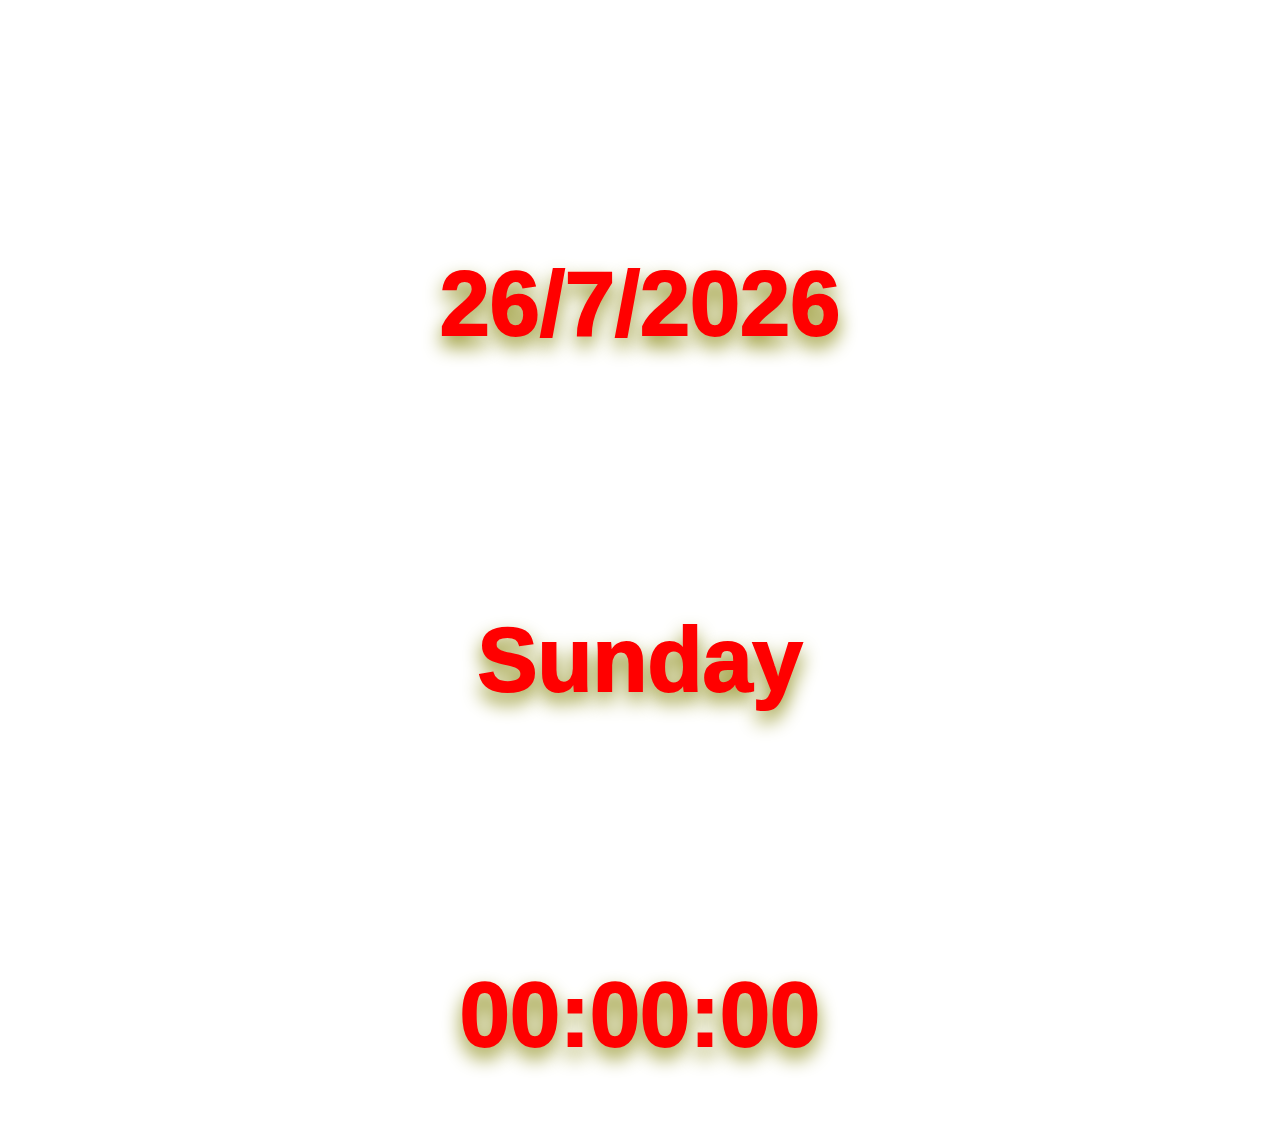
==== DigitalClock/Clock.html @ a0424470 "Create Clock.html" ====
<!DOCTYPE html>
<html lang="en">
<head>
    <meta charset="UTF-8">
    <meta name="viewport" content="width=device-width, initial-scale=1.0">
    <title>Date</title>
    <style>
        #dt{
            color: red;
            text-align: center;
            margin-top: 20%;
            font-size: 90px;
            font-family: 'Franklin Gothic Medium', 'Arial Narrow', Arial, sans-serif;
            text-shadow: 0px 10px 20px olive;
            -webkit-text-stroke: 2px red;
        } 
        #tm{
            color: red;
            text-align: center;
            margin-top: 20%;
            font-size: 90px;
            font-family: 'Franklin Gothic Medium', 'Arial Narrow', Arial, sans-serif;
            text-shadow: 0px 10px 20px olive;
            -webkit-text-stroke: 2px red;
        } 
        #today{
            color: red;
            text-align: center;
            margin-top: 20%;
            font-size: 90px;
            font-family: 'Franklin Gothic Medium', 'Arial Narrow', Arial, sans-serif;
            text-shadow: 0px 10px 20px olive;
            -webkit-text-stroke: 2px red;
        } 
    </style>
</head>
<body>
    <h1 id="dt">00/00/0000</h1>
    <h1 id = "today">______</h1>
    <h1 id="tm">00:00:00</h1>
    <script>
        let dt = document.getElementById("dt");

        let dat = new Date();

        let dy = dat.getDate();
        let mnth = dat.getMonth()+1;
        let yr = dat.getFullYear();

        dt.innerHTML = `${dy}/${mnth}/${yr}`

        let tdy = document.getElementById("today");
    
        today = dat.getDay();
        console.log(today);
        switch (today) {
            case 0:
                tdy.innerHTML = "Sunday";
                break;
            case 1:
                tdy.innerHTML = "Monday";
                break;
            case 2:
                tdy.innerHTML = "Tuesday";
                break;
            case 3:
                tdy.innerHTML = "Wednesday";
                break;
            case 4:
                tdy.innerHTML = "Thursday";
                break;
            case 5:
                tdy.innerHTML = "Friday";
                break;
            case 6:
                tdy.innerHTML = "Saturday";
                break;
        }
        function displayTime() {
            let dat = new Date();
            let tm = document.getElementById("tm");
            let hr = (dat.getHours())%12;
            let min = dat.getMinutes();
            let sec = dat.getSeconds();
            tm.innerHTML = `${hr}:${min}:${sec}`

        }

        setInterval(displayTime,1000);
    </script>
</body>
</html>
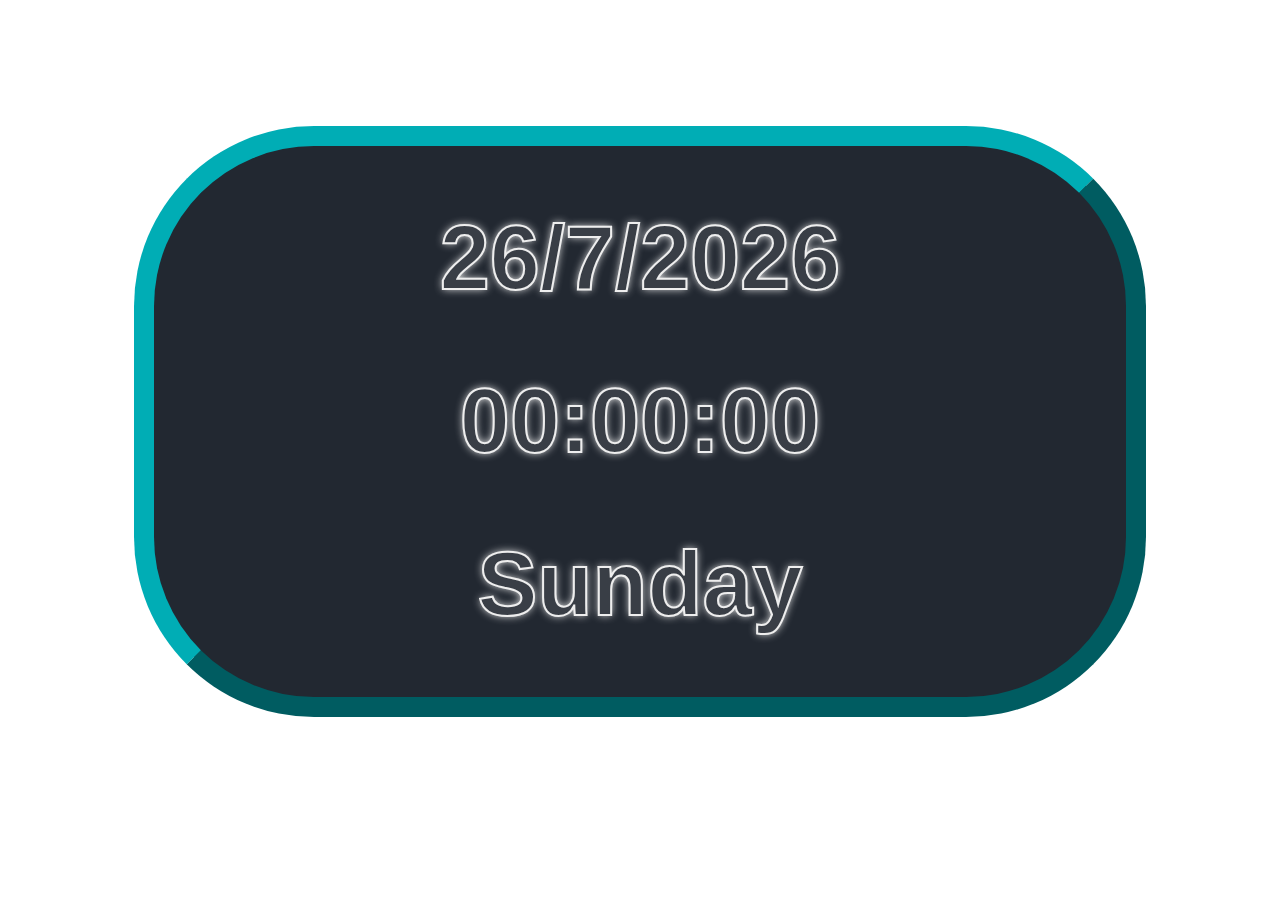
==== commit fcd02ccc: "Update Clock.html" ====
--- a/DigitalClock/Clock.html
+++ b/DigitalClock/Clock.html
@@ -6,41 +6,52 @@
     <title>Date</title>
     <style>
         #dt{
-            color: red;
+            color: #393E46;
             text-align: center;
-            margin-top: 20%;
             font-size: 90px;
             font-family: 'Franklin Gothic Medium', 'Arial Narrow', Arial, sans-serif;
-            text-shadow: 0px 10px 20px olive;
-            -webkit-text-stroke: 2px red;
+            text-shadow: 0px 0px 8px #EEEEEE;
+            -webkit-text-stroke: 2px #EEEEEE;
         } 
         #tm{
-            color: red;
+            color: #393E46;
             text-align: center;
-            margin-top: 20%;
             font-size: 90px;
             font-family: 'Franklin Gothic Medium', 'Arial Narrow', Arial, sans-serif;
-            text-shadow: 0px 10px 20px olive;
-            -webkit-text-stroke: 2px red;
+            text-shadow: 0px 0px 8px #EEEEEE;
+            -webkit-text-stroke: 2px #EEEEEE;
         } 
         #today{
-            color: red;
+            color: #393E46 ;
             text-align: center;
-            margin-top: 20%;
             font-size: 90px;
             font-family: 'Franklin Gothic Medium', 'Arial Narrow', Arial, sans-serif;
-            text-shadow: 0px 10px 20px olive;
-            -webkit-text-stroke: 2px red;
-        } 
+            text-shadow: 0px 0px 8px #EEEEEE;
+            -webkit-text-stroke: 2px #EEEEEE;
+        }
+        
+
+        .clock{
+            margin: 10%;
+            background-color: #222831 ;
+            border: outset #00ADB5;
+            border-width: 20px;
+            border-radius:180px;
+        }
     </style>
 </head>
 <body>
-    <h1 id="dt">00/00/0000</h1>
-    <h1 id = "today">______</h1>
-    <h1 id="tm">00:00:00</h1>
+
+    <div class="clock">    
+        
+        <h1 id="dt">00/00/0000</h1>
+        <h1 id="tm">00:00:00</h1>
+        <h1 id = "today"> </h1>
+        
+    </div>
+    
     <script>
         let dt = document.getElementById("dt");
-
         let dat = new Date();
 
         let dy = dat.getDate();
